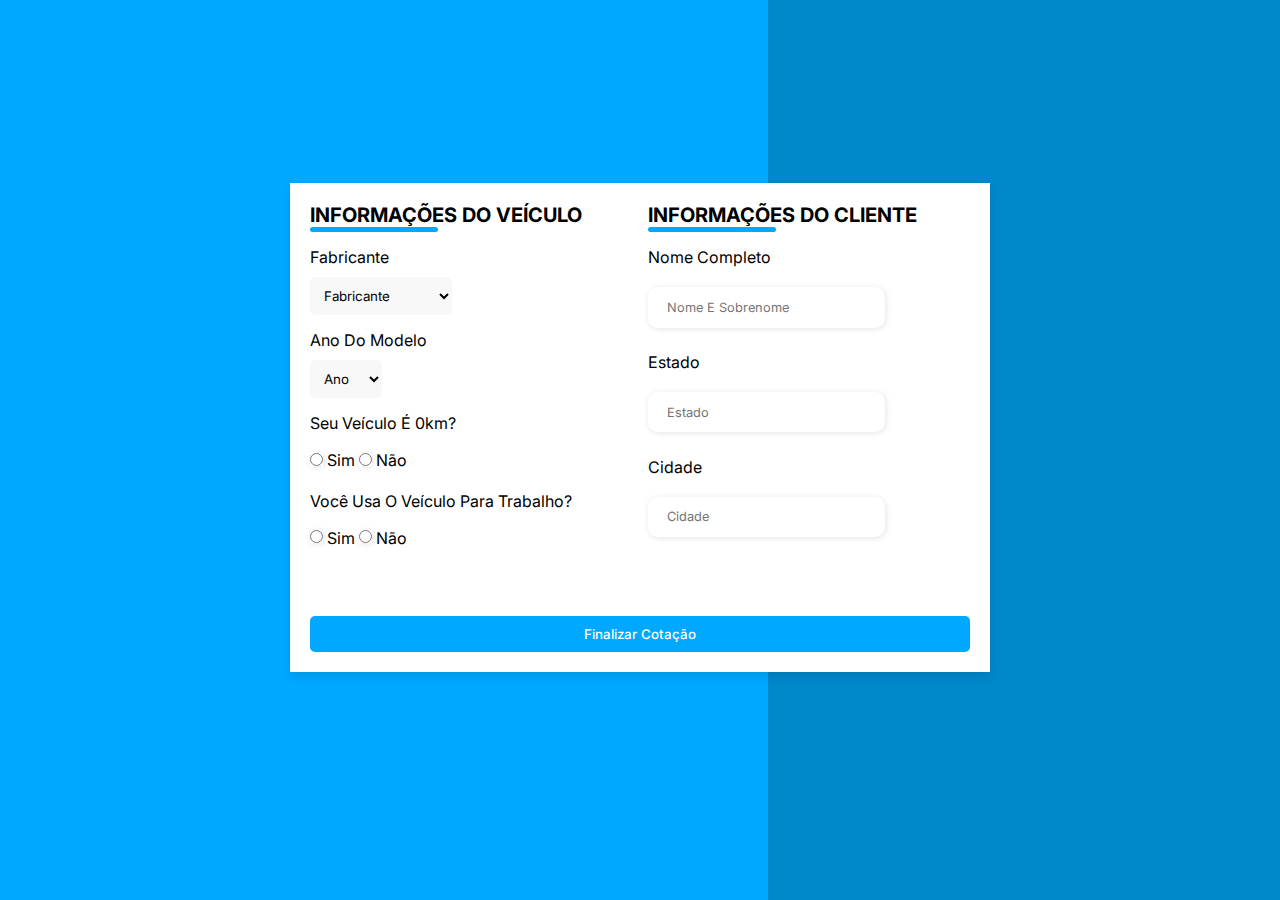
==== formCotacao/index.html @ d3d618e4 "fixing estado duplicated" ====
<!DOCTYPE html>
<html lang="pt-BR">
  <head>
    <meta charset="UTF-8" />
    <meta http-equiv="X-UA-Compatible" content="IE=edge" />
    <meta name="viewport" content="width=device-width, initial-scale=1.0" />
    <link rel="stylesheet" href="assets/css/style.css" />
    <title>Cote conosco!</title>
  </head>
  <body>
    <div class="container">
      <form action="">
        <div class="row">
          <div class="col">
            <h3 class="title">Informações do veículo</h3>
            <div class="inputBox dropdown">
              <span>Fabricante</span>
              <select name="fabricante" id="fabricante" required>
                <option value="0" disabled selected>Fabricante</option>
                <option value="1">Audi</option>
                <option value="2">BMW</option>
                <option value="3">Chevrolet</option>
                <option value="4">Citroen</option>
                <option value="5">Fiat</option>
                <option value="6">Ford</option>
                <option value="7">Honda</option>
                <option value="8">Hyundai</option>
                <option value="9">Jaguar</option>
                <option value="10">Jeep</option>
                <option value="11">Mercedes-Benz</option>
                <option value="12">Mitsubishi</option>
                <option value="13">Nissan</option>
                <option value="14">Peugeot</option>
              </select>
            </div>
            <div class="inputBox dropdown">
              <span>Ano do Modelo</span>
              <select name="ano" id="ano" required>
                <option value="0" disabled selected>Ano</option>
                <option value="1">2010</option>
                <option value="2">2011</option>
                <option value="3">2012</option>
                <option value="4">2013</option>
                <option value="5">2014</option>
                <option value="6">2015</option>
                <option value="7">2016</option>
                <option value="8">2017</option>
                <option value="9">2018</option>
                <option value="10">2019</option>
                <option value="11">2020</option>
                <option value="12">2021</option>
              </select>
            </div>
            <div class="input-group">
            <div class="inputBox inputInfo">
              <span>Seu veículo é 0km?</span>
              <input type="radio" name="carroZero" id="sim" /> Sim
              <input type="radio" name="carroZero" id="nao" /> Não
            </div>
            <div class="inputBox inputInfo">
              <span>Você usa o veículo para trabalho?</span>
              <input type="radio" name="usaTrabalho" id="sim" /> Sim
              <input type="radio" name="usaTrabalho" id="nao" /> Não
            </div>
          </div>
          </div>
          <div class="col">
            <h3 class="title">Informações do Cliente</h3>
            <div class="inputBox nome">
              <span>Nome Completo</span>
              <input
                type="text"
                name="nome"
                id="nome"
                required
                placeholder="Nome e Sobrenome" />
            </div>

            <div class="inputBox estado">
              <span>Estado</span>
              <input
                type="estado"
                name="estado"
                id="estado"
                placeholder="Estado"
                required />
            </div>
            <div class="inputBox cidade">
              <span>Cidade</span>
              <input
                type="cidade"
                name="cidade"
                id="cidade"
                placeholder="Cidade"
                required />
            </div>
          </div>
        </div>
        <input type="submit" class="submit-btn" value="Finalizar Cotação" />
      </form>
    </div>
  </body>
</html>
---- formCotacao/assets/css/style.css ----
@import url('https://fonts.googleapis.com/css2?family=Inter:wght@100;200;300;400;500;600&display=swap');

* {
  margin: 0;
  padding: 0;
  box-sizing: border-box;
  outline: none;
  border: none;
  text-transform: capitalize;
  font-family:'Inter', sans-serif;
  transition: all .2s linear;
}

.container{
  display: flex;
  justify-content: center;
  align-items:center;
  padding: 25px;
  min-height: 100vh;
  background: linear-gradient(90deg, #00A9FF 60%,#0088cc 40.1%);
  padding-bottom: 70px;
}

.container form{
  padding: 20px;
  width: 700px;
  background: #fff;
  box-shadow: 0 5px 10px rgba(0,0,0,.1);
}

.container form .row{
  display: flex;
  flex-wrap: wrap;
  gap: 15px;
}

.container form .row .col{
  flex: 1 1 250px;
}
.container form .row .col .title {
  font-size: 20px;
  color: #000;
  padding-bottom: 5px;
  text-transform: uppercase;
}
h3::after{
  content: '';
  display: block;
  width: 8rem;
  height: 0.3rem;
  background-color: #00A9FF;
  margin:0 auto;
  position: absolute;
  border-radius: 10px;
}
.container form .row .col .inputBox {
  margin: 15px 0;
}
.container form .row .col .inputBox span {
  margin-bottom: 10px;
  display: block;
}
.container form .row .col .inputBox input{
  margin: 0.6rem 0;
  padding: 0.8rem 1.2rem;
  border: none;
  border-radius: 10px;
  box-shadow: 1px 1px 6px #0000001c;
  font-size: 0.8rem;
}
.inputBox input:hover{
  background-color: #eeeeee75;
}
.container form .row .col .inputBox input:focus-visible{
  outline: 1px solid #00A9FF;
}
.dropdown select{
  cursor: pointer;
  display: block;
  padding: 10px;
  background-color: #f8f8f8;
  border-radius: 5px;
}
.dropdown select:hover {
  background-color: #eeeeee75;
  box-shadow: 0 0 4px rgb(204, 204, 204);
  outline: 1px solid #00A9FF;
}
.dropdown select:active {
  background-color: #f8f8f8
}
.input-group{
  justify-content: space-between;
  margin-top: 0.62rem;
  padding: 0 0 0.5rem;
}
.inputInfo input{
  margin-right: 0.35rem;
}

.container form .row .col .flex{
  display: flex;
  gap: 15px;
}
.container form .row .col .flex .inputBox{
  margin-top: 5px;
}
.container form .submit-btn{
  width: 100%;
  margin-top: 2.5rem;
  border: none;
  background-color: #00A9FF;
  padding: 0.62rem;
  border-radius:5px;
  cursor: pointer;
  color: #fff;
  font-weight: 500;
}
.container form .submit-btn:hover{
  background-color: #0088cc;
}
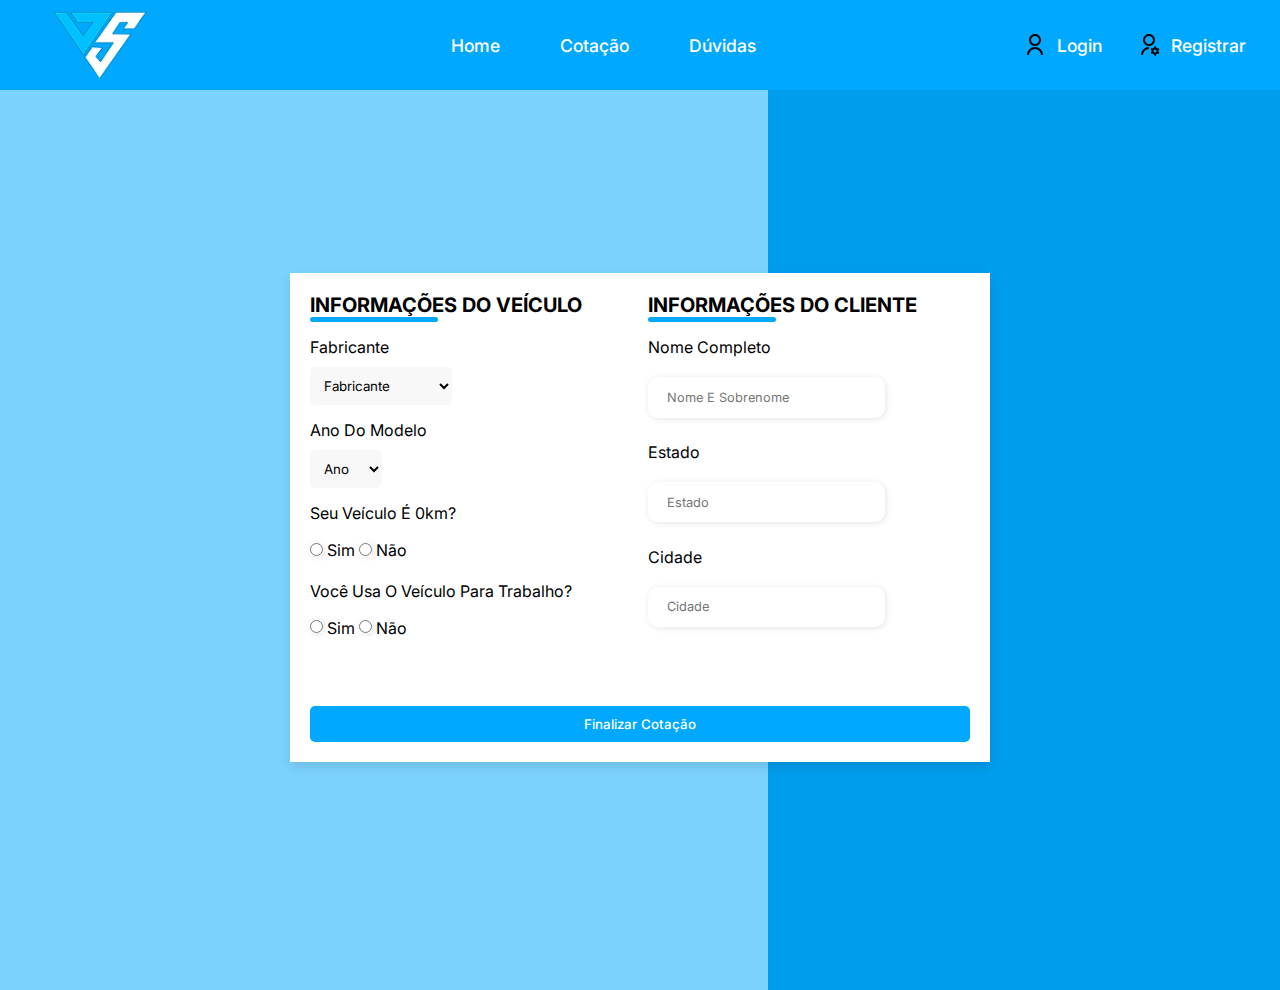
==== commit 8136a558: "Adicionando header" ====
--- a/formCotacao/index.html
+++ b/formCotacao/index.html
@@ -7,6 +7,33 @@
     <link rel="stylesheet" href="assets/css/style.css" />
     <title>Cote conosco!</title>
   </head>
+  <header>
+    <div class="container-header">
+      <a href="#">
+        <!-- Link para a home -->
+        <img
+          class="logo"
+          src="assets/img/VSsecurity.png"
+          alt="Logo da VSsecurity azul e branco"
+      /></a>
+      <ul class="navbar">
+        <li><a href="#">Home</a></li>
+        <!-- Link para a home -->
+        <li><a href="#">Cotação</a></li>
+        <!-- Link para a cotação -->
+        <li><a href="#">Dúvidas</a></li>
+        <!-- Link para as dúvidas -->
+      </ul>
+      <div class="main-header">
+        <a href="#" class="user"
+          ><img src="assets/img/user-3-fill.svg" alt="" /> Login</a
+        >
+        <a href="#" class="user">
+          <img src="assets/img/user-settings-fill.svg" alt="" />Registrar</a
+        >
+      </div>
+    </div>
+  </header>
   <body>
     <div class="container">
       <form action="">
@@ -52,17 +79,17 @@
               </select>
             </div>
             <div class="input-group">
-            <div class="inputBox inputInfo">
-              <span>Seu veículo é 0km?</span>
-              <input type="radio" name="carroZero" id="sim" /> Sim
-              <input type="radio" name="carroZero" id="nao" /> Não
+              <div class="inputBox inputInfo">
+                <span>Seu veículo é 0km?</span>
+                <input type="radio" name="carroZero" id="sim" /> Sim
+                <input type="radio" name="carroZero" id="nao" /> Não
+              </div>
+              <div class="inputBox inputInfo">
+                <span>Você usa o veículo para trabalho?</span>
+                <input type="radio" name="usaTrabalho" id="sim" /> Sim
+                <input type="radio" name="usaTrabalho" id="nao" /> Não
+              </div>
             </div>
-            <div class="inputBox inputInfo">
-              <span>Você usa o veículo para trabalho?</span>
-              <input type="radio" name="usaTrabalho" id="sim" /> Sim
-              <input type="radio" name="usaTrabalho" id="nao" /> Não
-            </div>
-          </div>
           </div>
           <div class="col">
             <h3 class="title">Informações do Cliente</h3>
--- a/formCotacao/assets/css/style.css
+++ b/formCotacao/assets/css/style.css
@@ -4,20 +4,83 @@
   margin: 0;
   padding: 0;
   box-sizing: border-box;
+  text-decoration: none;
   outline: none;
   border: none;
   text-transform: capitalize;
   font-family:'Inter', sans-serif;
   transition: all .2s linear;
 }
+/* HEADER */
+.container-header {
+  background: #00a9ff;
+  color: #000000c0;
+  width: 100vw;
+  top: 0;
+  right: 0;
+  z-index: 1000;
+  display: flex;
+  align-items: center;
+  justify-content: space-between;
+  padding: 0 9px;
+  transition: all 0.5s ease;
+}
 
+.logo {
+  height: 90px;
+  display: flex;
+  align-items: center;
+  margin-right: 3px;
+}
+
+.navbar {
+  display: flex;
+  list-style-type: none;
+}
+.navbar a {
+  color: #fff;
+  font-size: 1.1rem;
+  font-weight: 500;
+  padding: 5px 0;
+  margin: 0px 30px;
+  text-decoration: none;
+  transition: all 0.5s ease;
+}
+.navbar a:hover {
+  color: #000000c0;
+}
+.main-header {
+  display: flex;
+  align-items: center;
+}
+.main-header a {
+  margin-right: 25px;
+  margin-left: 10px;
+  color: #fff;
+  font-size: 1.1rem;
+  font-weight: 500;
+  transition: all 0.5s ease;
+}
+.main-header a:hover {
+  color: #000000c0;
+}
+.user {
+  display: flex;
+  align-items: center;
+}
+.user img {
+  font-size: 28px;
+  margin-right: 10px;
+}
+
+/* MAIN */
 .container{
   display: flex;
   justify-content: center;
   align-items:center;
   padding: 25px;
   min-height: 100vh;
-  background: linear-gradient(90deg, #00A9FF 60%,#0088cc 40.1%);
+  background: linear-gradient(90deg, #7bd2fd 60%,#009dec 40.1%);
   padding-bottom: 70px;
 }
 
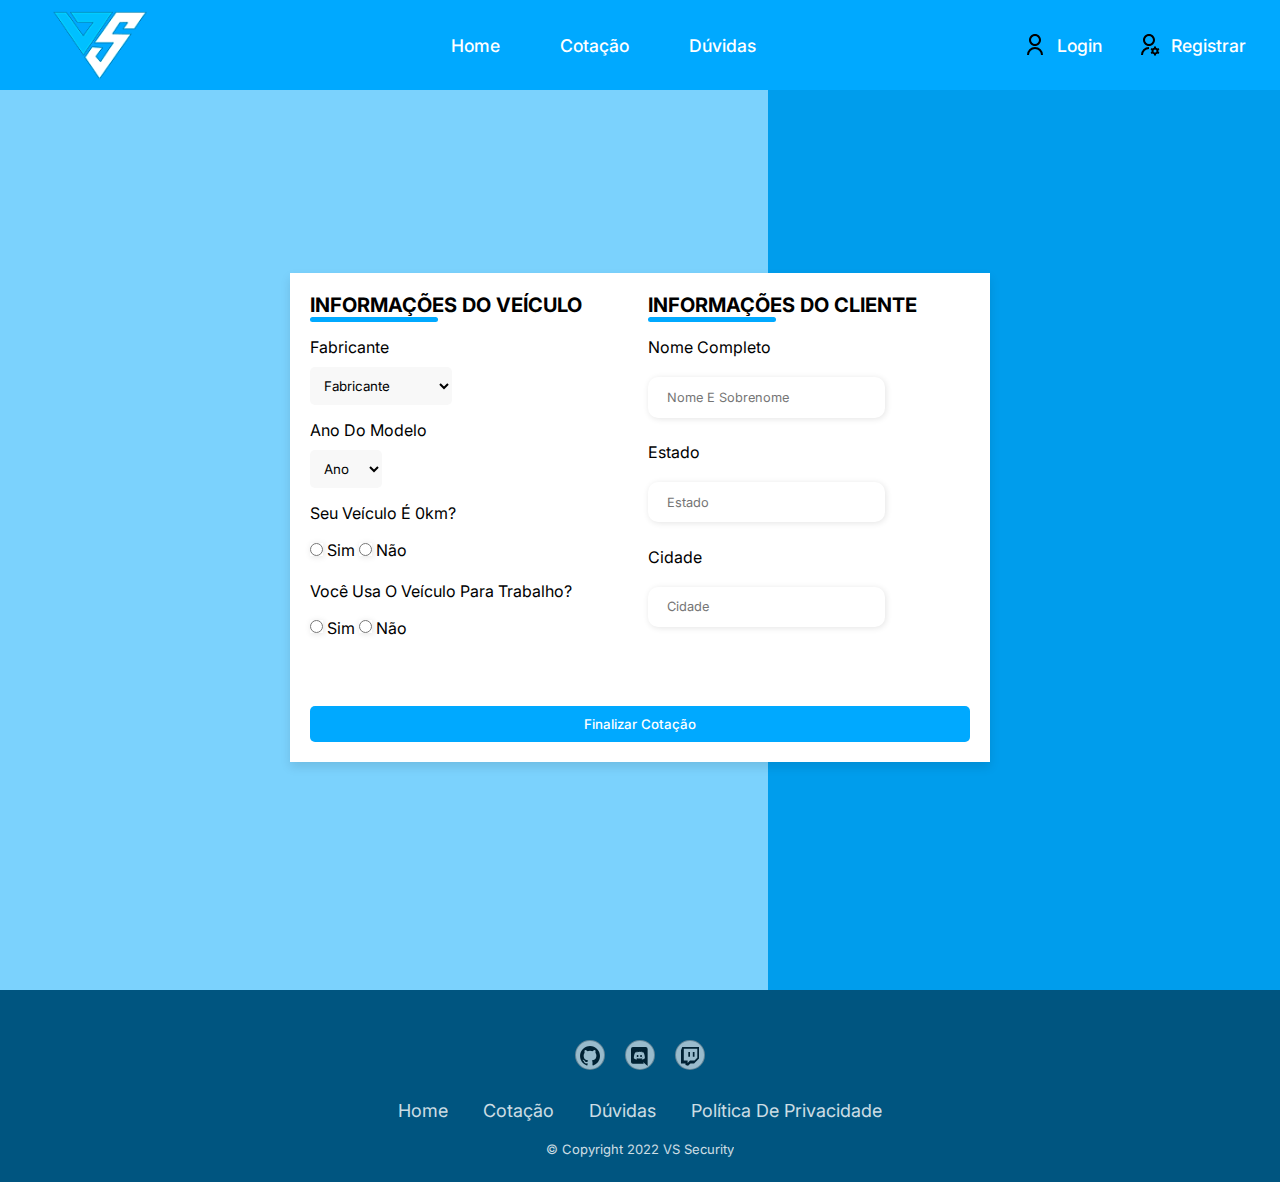
==== commit 1a5b9365: "adicionando footer" ====
--- a/formCotacao/index.html
+++ b/formCotacao/index.html
@@ -127,4 +127,23 @@
       </form>
     </div>
   </body>
+  <footer>
+    <div class="footer">
+      <div class="social">
+        <a target="_blank" rel="noopener noreferrer" href="https://github.com/Je-Carlos/PIM-IV"><img src="assets/img/github.svg" alt="" /></a>
+        <a target="_blank" rel="noopener noreferrer" href="https://discord.gg/NB4ZQVMgq6"><img src="assets/img/discord.svg" alt="" /></a>
+        <a target="_blank" rel="noopener noreferrer" href="https://www.twitch.tv/gerarrdi"><img src="assets/img/twitch.svg" alt="" /></a>
+      </div>
+      <ul class="list-footer">
+        <li><a href="#">Home</a></li>
+        <!-- Link para a home -->
+        <li><a href="#">Cotação</a></li>
+        <!-- Link para a cotação -->
+        <li><a href="#">Dúvidas</a></li>
+        <!-- Link para as dúvidas -->
+        <li><a href="#">Política de Privacidade</a></li>
+      </ul>
+      <p class="copyright-footer">&copy; Copyright 2022 VS Security</p>
+    </div>
+  </footer>
 </html>
--- a/formCotacao/assets/css/style.css
+++ b/formCotacao/assets/css/style.css
@@ -183,3 +183,56 @@
   background-color: #0088cc;
 }
 
+/* FOOTER */
+.footer{
+  padding: 25px 0;
+  background: #005580;
+}
+.footer .social {
+  text-align: center;
+  padding: 25px;
+}
+.footer .social a{
+  font-size: 24px;
+  border: 1px solid #00000056;
+  background-color: #fff;
+  width: 30px;
+  height: 30px;
+  line-height: 38px;
+  display: inline-block;
+  text-align: center;
+  border-radius: 50%;
+  margin: 0 8px;
+  opacity: 0.60;
+  transition: all 0.5s ease;
+}
+
+.footer .social a:hover{
+  opacity: 1;
+}
+.footer ul {
+  list-style: none;
+  text-align: center;
+  font-size: 18px;
+  line-height: 1.6;
+}
+.footer ul li a{
+  color: #fff;
+  opacity: 0.80;
+  transition: all 0.5s ease;
+}
+.footer ul li {
+  display: inline-block;
+  padding: 0 15px;
+}
+.footer ul li a:hover{
+  opacity: 1;
+}
+.footer .copyright-footer{
+  text-align: center;
+  font-size: 13px;
+  color: #fff;
+  padding-top: 15px;
+  opacity: 0.80;
+  transition: all 0.5s ease;
+}
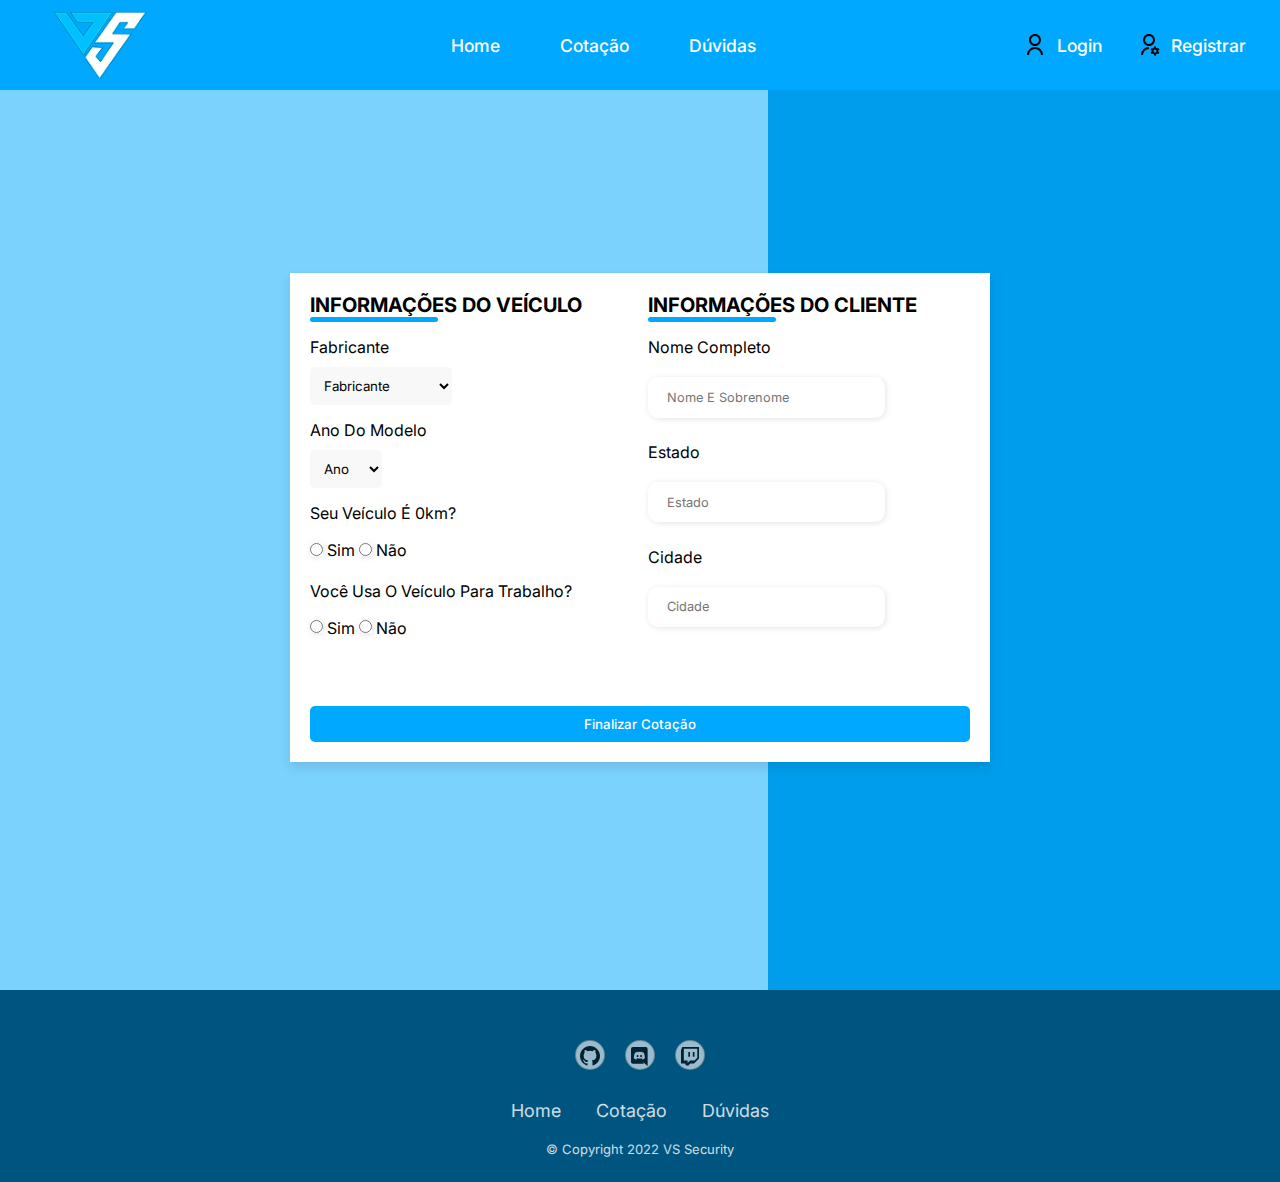
==== commit 45151dc7: "formDuvidas+formHome" ====
--- a/formCotacao/index.html
+++ b/formCotacao/index.html
@@ -19,7 +19,7 @@
       <ul class="navbar">
         <li><a href="#">Home</a></li>
         <!-- Link para a home -->
-        <li><a href="#">Cotação</a></li>
+        <li><a href="https://courageous-liger-fde8c6.netlify.app/">Cotação</a></li>
         <!-- Link para a cotação -->
         <li><a href="#">Dúvidas</a></li>
         <!-- Link para as dúvidas -->
@@ -137,11 +137,10 @@
       <ul class="list-footer">
         <li><a href="#">Home</a></li>
         <!-- Link para a home -->
-        <li><a href="#">Cotação</a></li>
+        <li><a href="https://courageous-liger-fde8c6.netlify.app/">Cotação</a></li>
         <!-- Link para a cotação -->
         <li><a href="#">Dúvidas</a></li>
         <!-- Link para as dúvidas -->
-        <li><a href="#">Política de Privacidade</a></li>
       </ul>
       <p class="copyright-footer">&copy; Copyright 2022 VS Security</p>
     </div>
